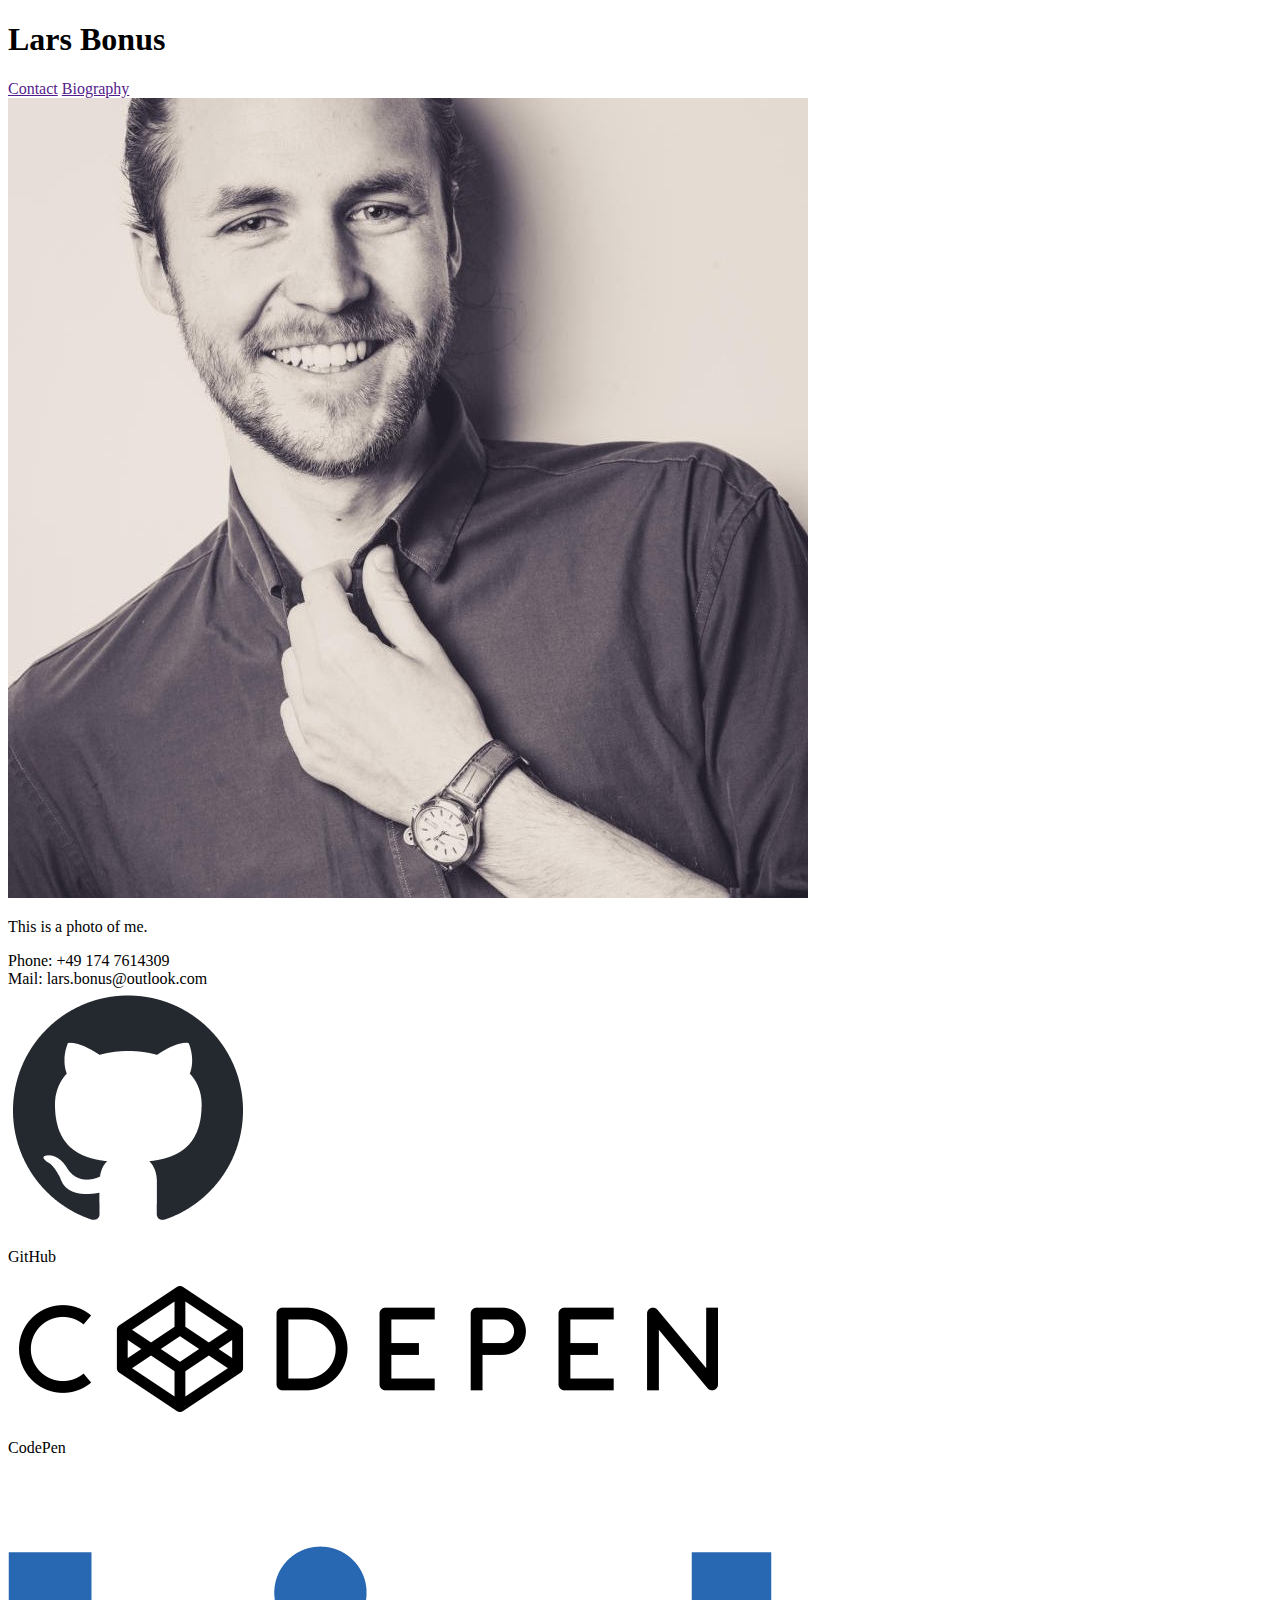
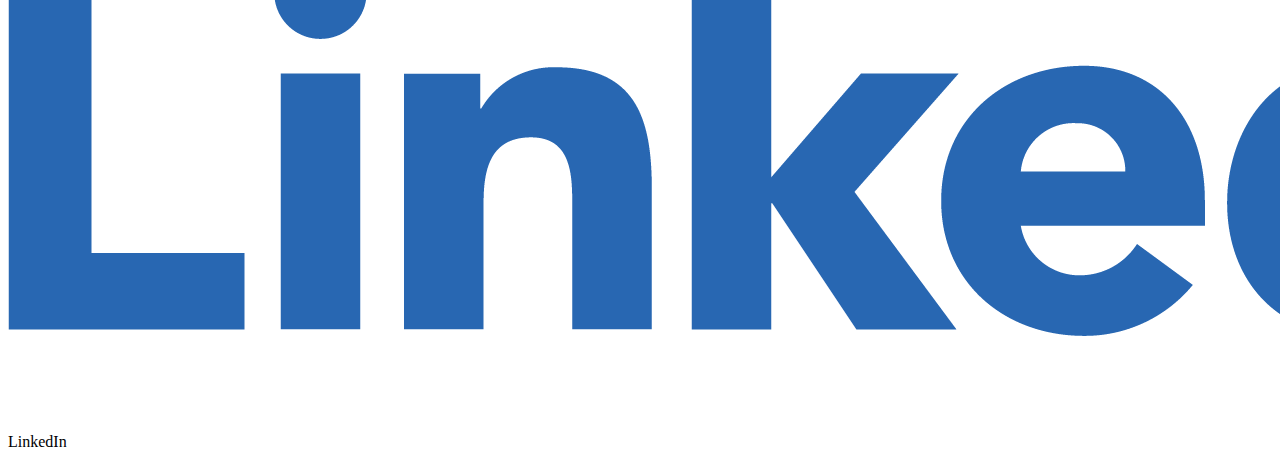
==== mywebsite/index.html @ 06025b39 "add content to personal website" ====
<!DOCTYPE html>
<html lang="en">
  <head>
    <meta charset="UTF-8" />
    <meta http-equiv="X-UA-Compatible" content="IE=edge" />
    <meta name="viewport" content="width=device-width, initial-scale=1.0" />
    <title>Document</title>
  </head>
  <body>
    <header>
      <h1>Lars Bonus</h1>
      <nav>
        <a href="">Contact</a>
        <a href="">Biography</a>
      </nav>
    </header>
    <section id="picture">
      <article>
        <img
          src="assets/JPEG_20200526_043724_3762250490343282501.png"
          alt="Picture of Lars Bonus"
        />
      </article>
      <p>This is a photo of me.</p>
    </section>
    <section id="contact">
      <article>Phone: +49 174 7614309</article>
      <article>Mail: lars.bonus@outlook.com</article>
      <article>
        <img src="assets/github-mark.png" alt="GitHub Logo" />
        <p>GitHub</p>
      </article>
      <article>
        <img src="assets/CodePen_logo.png" alt="CodePen Logo" />
        <p>CodePen</p>
      </article>
      <article>
        <img src="assets/LI-Logo.png" alt="LinkedIn Logo" />
        <p>LinkedIn</p>
      </article>
    </section>
  </body>
</html>
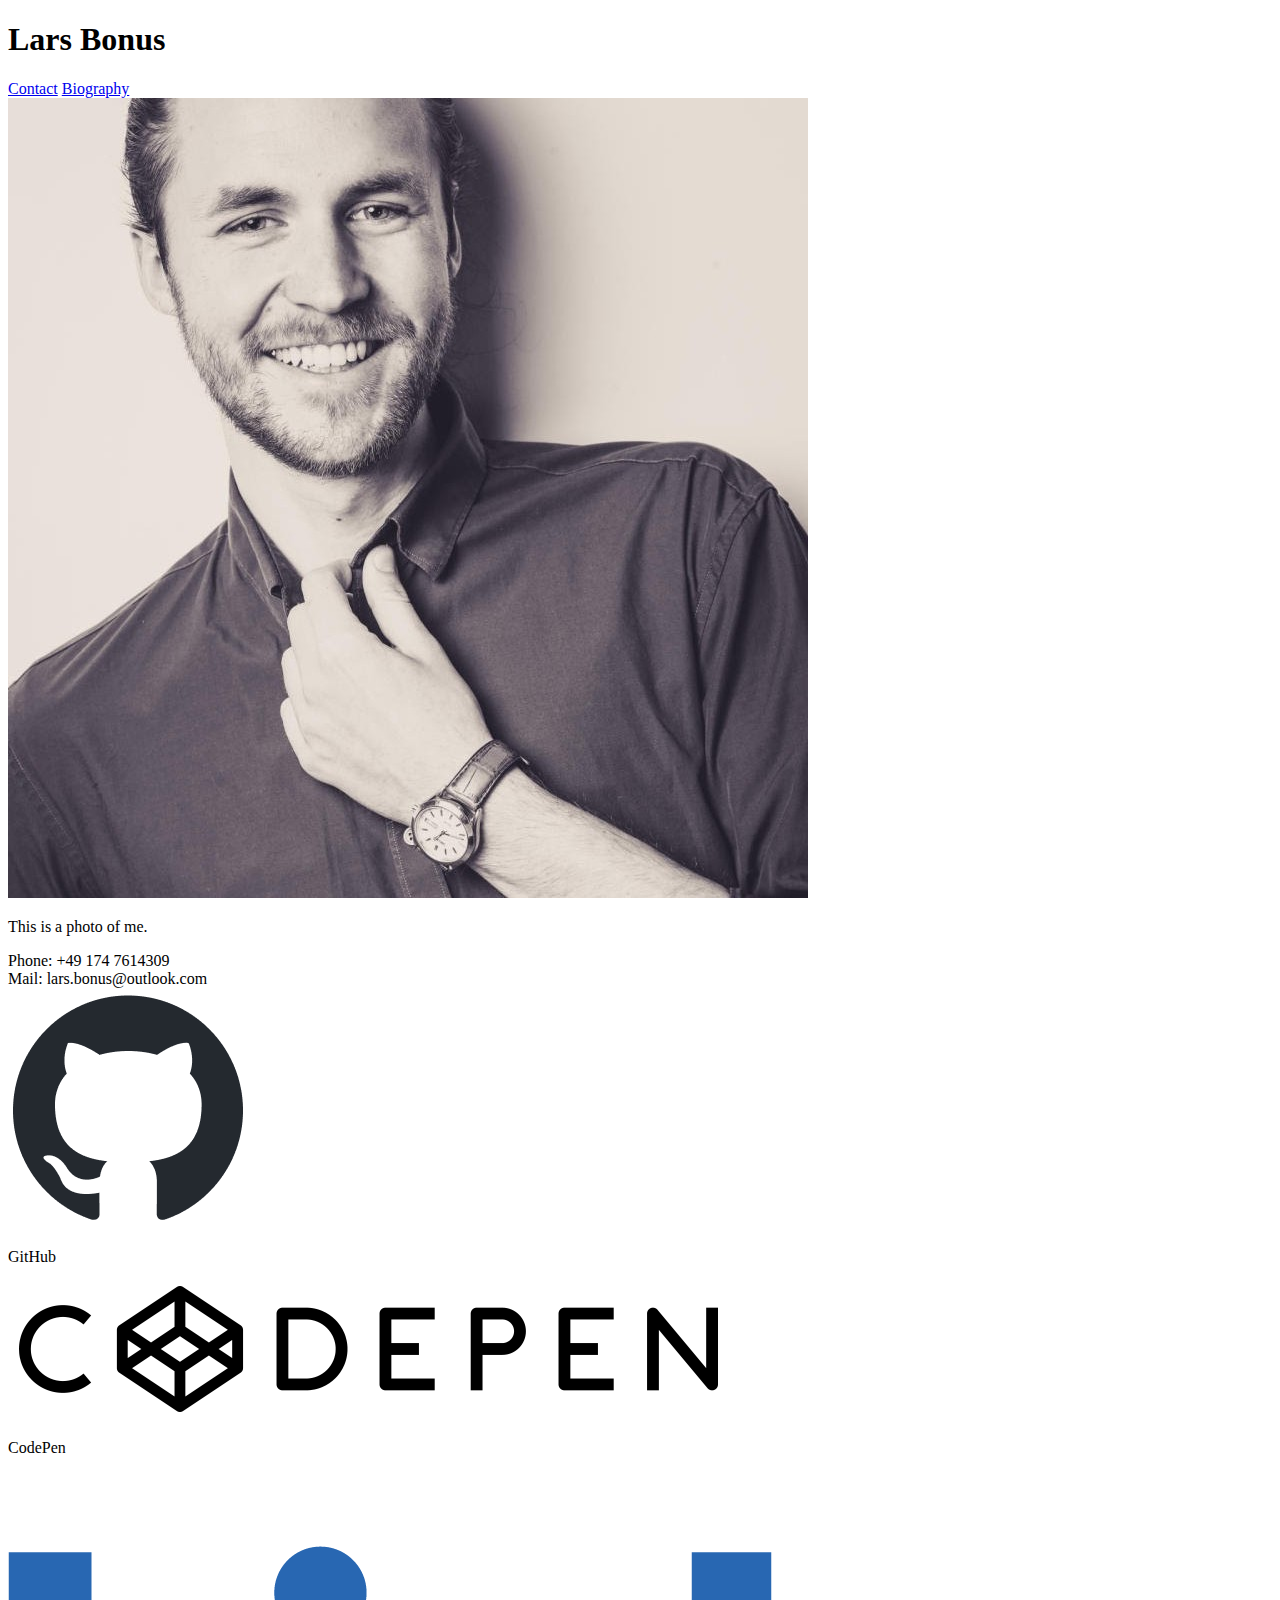
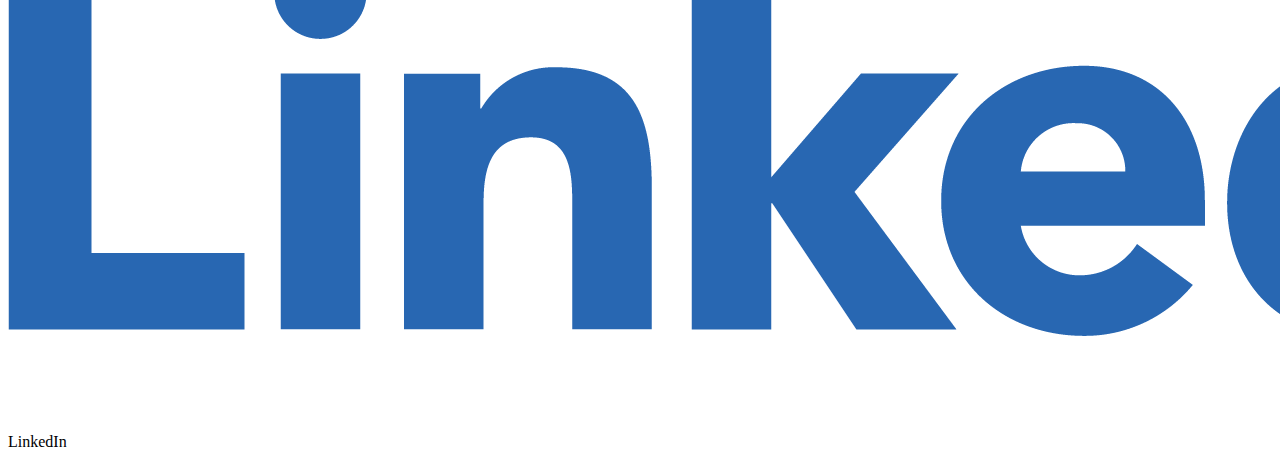
==== commit 0f893fcf: "add content" ====
--- a/mywebsite/index.html
+++ b/mywebsite/index.html
@@ -10,8 +10,8 @@
     <header>
       <h1>Lars Bonus</h1>
       <nav>
-        <a href="">Contact</a>
-        <a href="">Biography</a>
+        <a href="#contact">Contact</a>
+        <a href="#cv">Biography</a>
       </nav>
     </header>
     <section id="picture">
@@ -39,5 +39,6 @@
         <p>LinkedIn</p>
       </article>
     </section>
+    <section id="cv"></section>
   </body>
 </html>
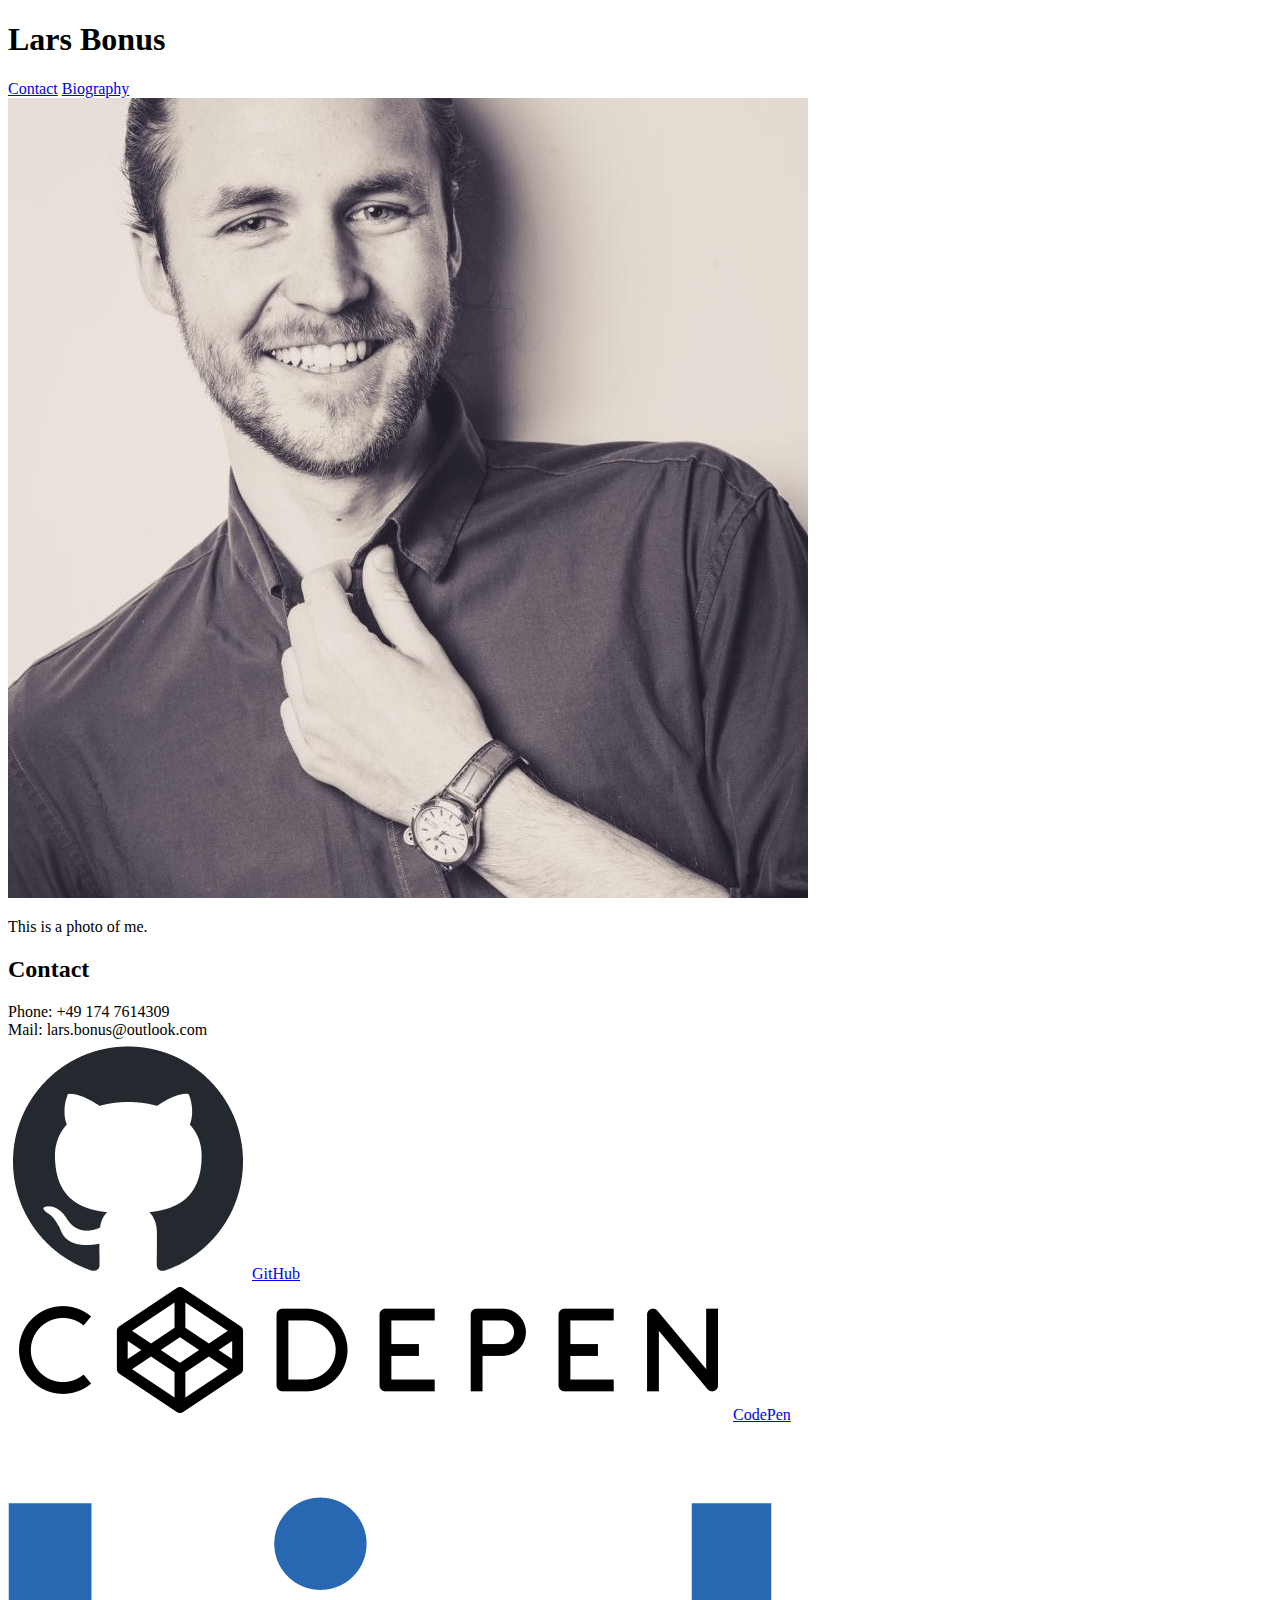
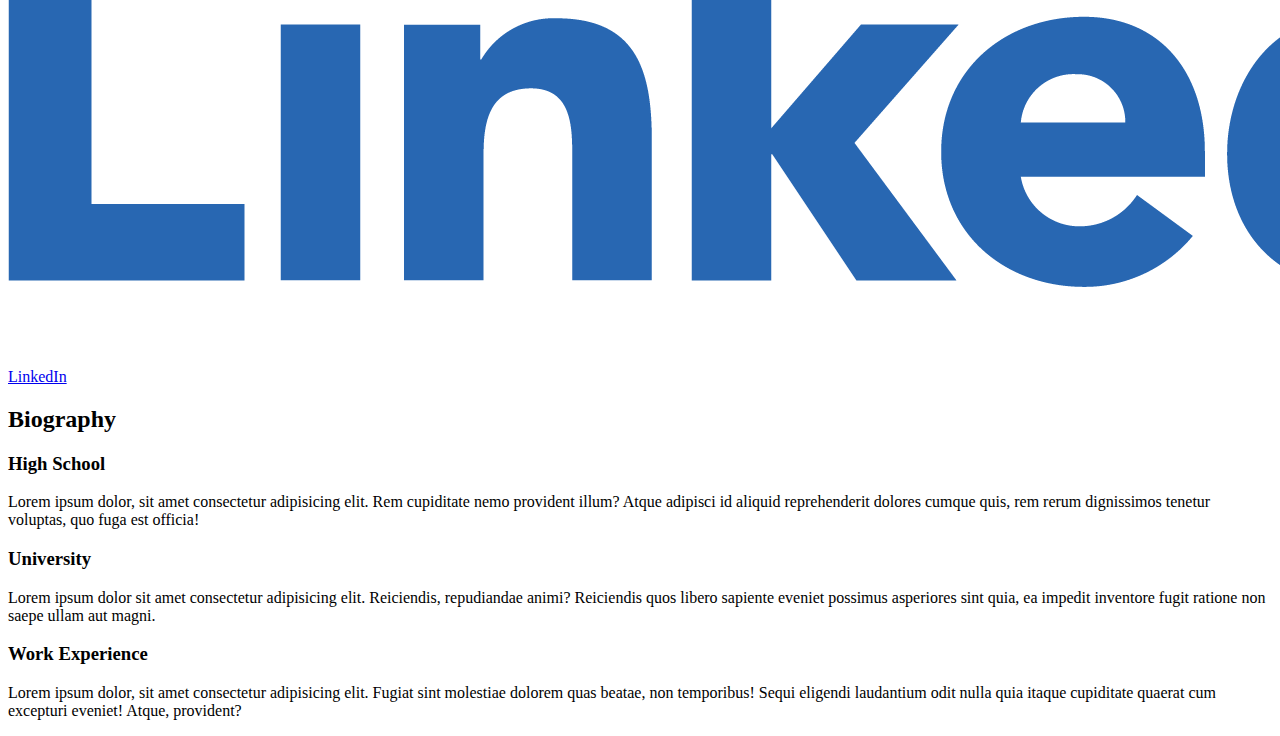
==== commit 054724a6: "add content" ====
--- a/mywebsite/index.html
+++ b/mywebsite/index.html
@@ -24,21 +24,51 @@
       <p>This is a photo of me.</p>
     </section>
     <section id="contact">
+      <h2>Contact</h2>
       <article>Phone: +49 174 7614309</article>
       <article>Mail: lars.bonus@outlook.com</article>
       <article>
         <img src="assets/github-mark.png" alt="GitHub Logo" />
-        <p>GitHub</p>
+        <a href="https://github.com/gitboej">GitHub</a>
       </article>
       <article>
         <img src="assets/CodePen_logo.png" alt="CodePen Logo" />
-        <p>CodePen</p>
+        <a href="https://codepen.io/codeboej">CodePen</a>
       </article>
       <article>
         <img src="assets/LI-Logo.png" alt="LinkedIn Logo" />
-        <p>LinkedIn</p>
+        <a href="https://www.linkedin.com/in/lars-bonus-bb8b88151/">LinkedIn</a>
       </article>
     </section>
-    <section id="cv"></section>
+    <section id="cv">
+      <h2>Biography</h2>
+      <article>
+        <h3>High School</h3>
+        <p>
+          Lorem ipsum dolor, sit amet consectetur adipisicing elit. Rem
+          cupiditate nemo provident illum? Atque adipisci id aliquid
+          reprehenderit dolores cumque quis, rem rerum dignissimos tenetur
+          voluptas, quo fuga est officia!
+        </p>
+      </article>
+      <article>
+        <h3>University</h3>
+        <p>
+          Lorem ipsum dolor sit amet consectetur adipisicing elit. Reiciendis,
+          repudiandae animi? Reiciendis quos libero sapiente eveniet possimus
+          asperiores sint quia, ea impedit inventore fugit ratione non saepe
+          ullam aut magni.
+        </p>
+      </article>
+      <article>
+        <h3>Work Experience</h3>
+        <p>
+          Lorem ipsum dolor, sit amet consectetur adipisicing elit. Fugiat sint
+          molestiae dolorem quas beatae, non temporibus! Sequi eligendi
+          laudantium odit nulla quia itaque cupiditate quaerat cum excepturi
+          eveniet! Atque, provident?
+        </p>
+      </article>
+    </section>
   </body>
 </html>
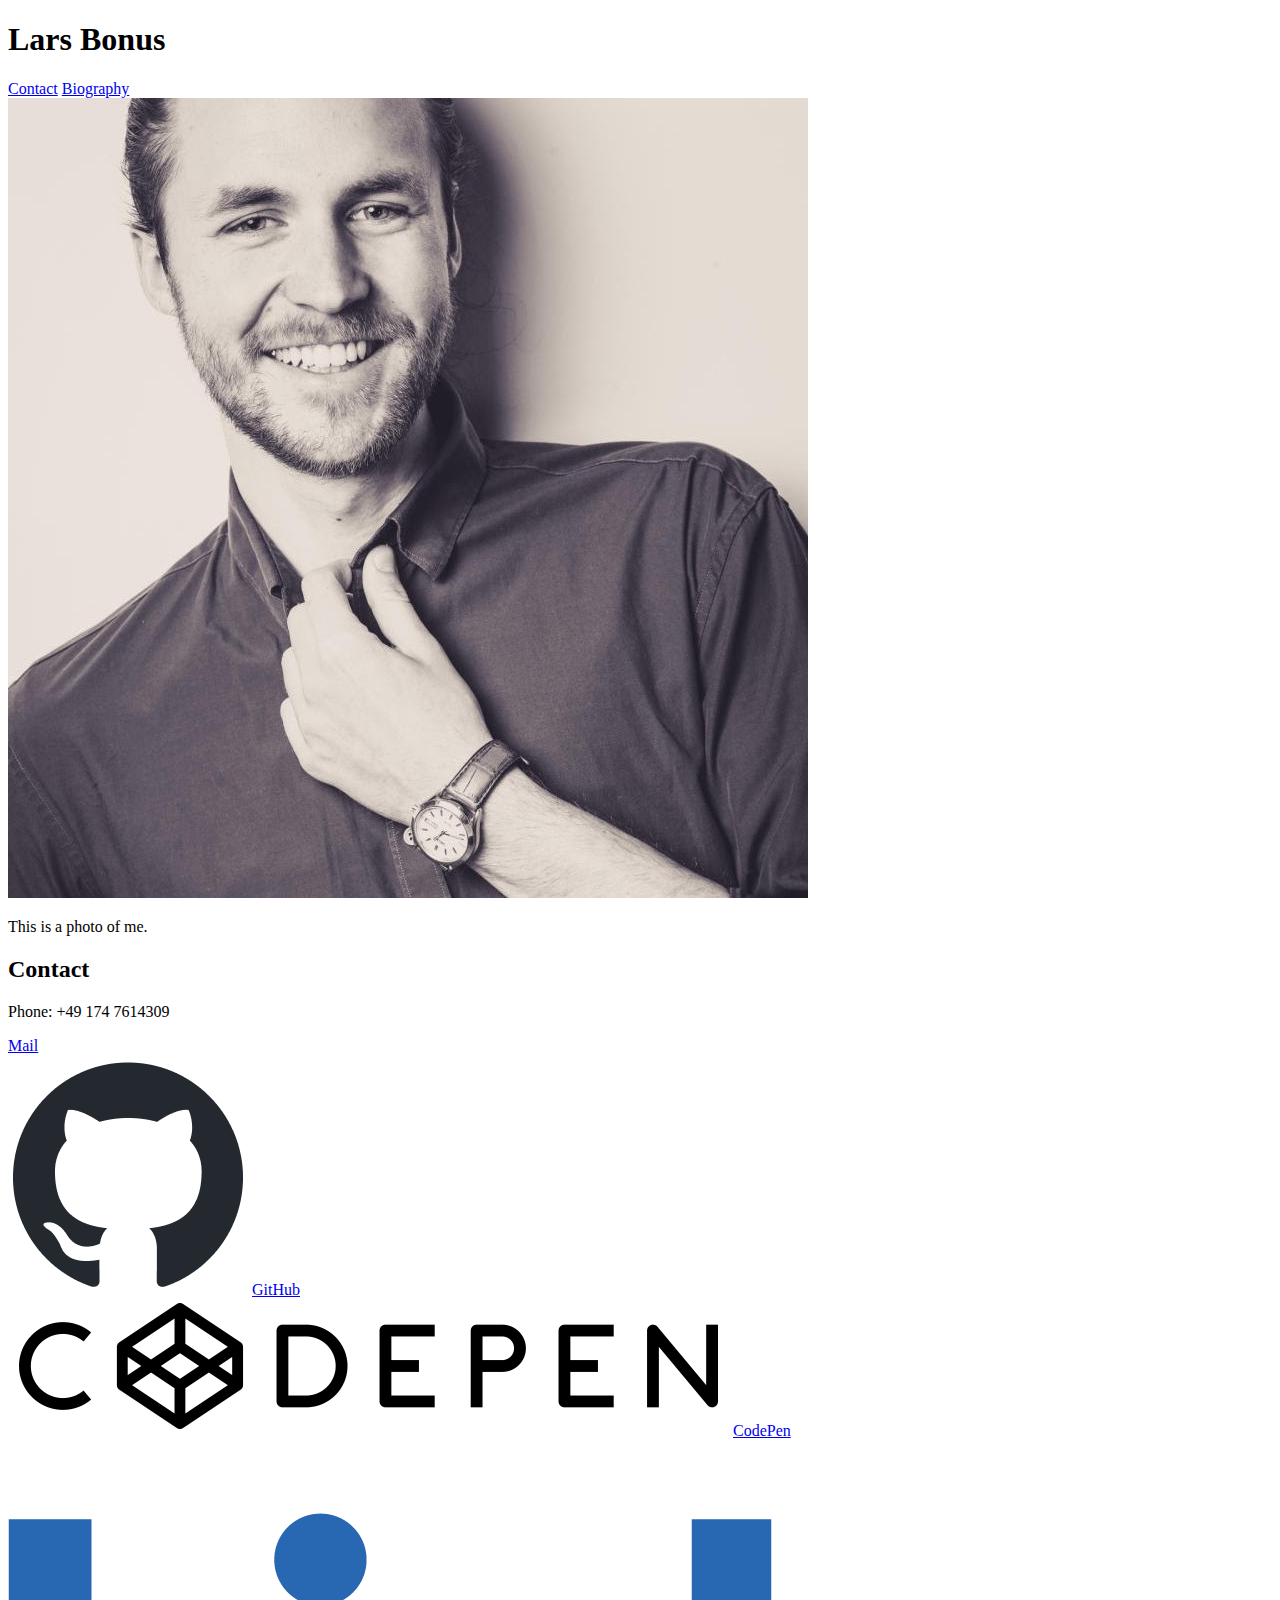
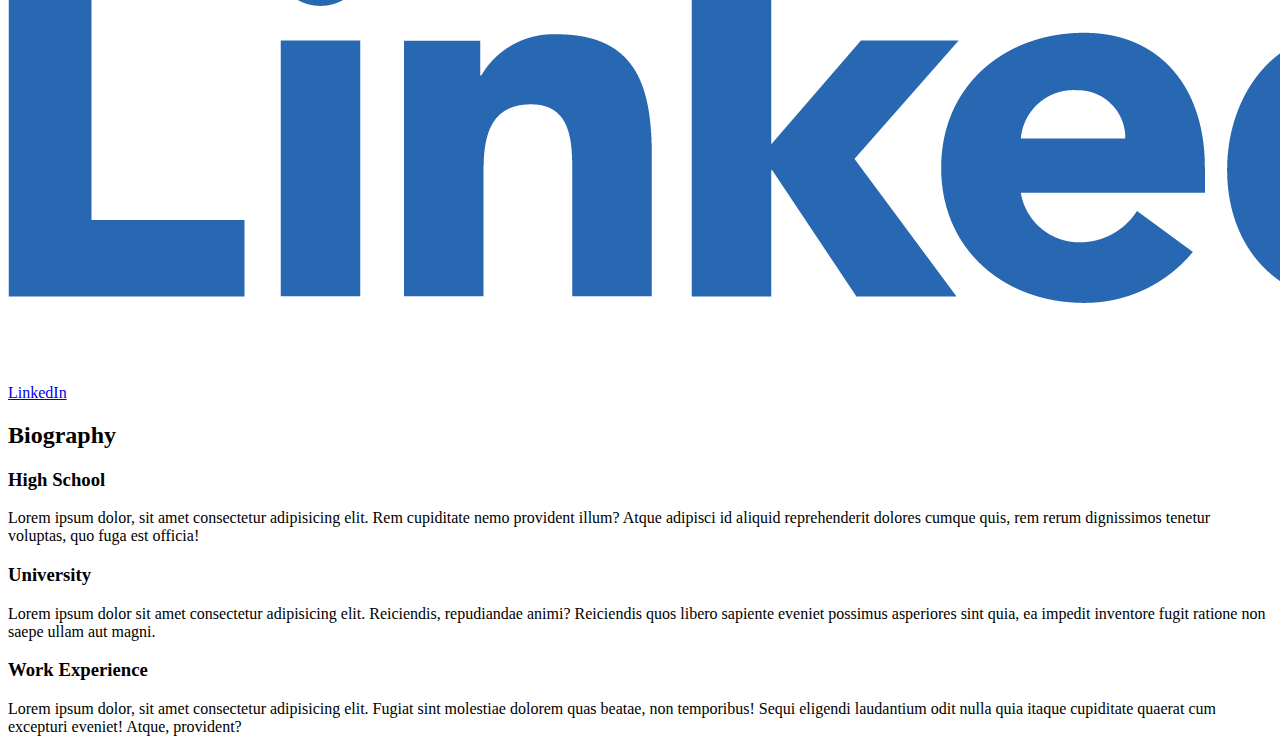
==== commit 19633ced: "edit website" ====
--- a/mywebsite/index.html
+++ b/mywebsite/index.html
@@ -25,8 +25,10 @@
     </section>
     <section id="contact">
       <h2>Contact</h2>
-      <article>Phone: +49 174 7614309</article>
-      <article>Mail: lars.bonus@outlook.com</article>
+      <article>
+        <p>Phone: +49 174 7614309</p>
+        <a href="mailto:lars.bonus@outlook.com">Mail</a>
+      </article>
       <article>
         <img src="assets/github-mark.png" alt="GitHub Logo" />
         <a href="https://github.com/gitboej">GitHub</a>
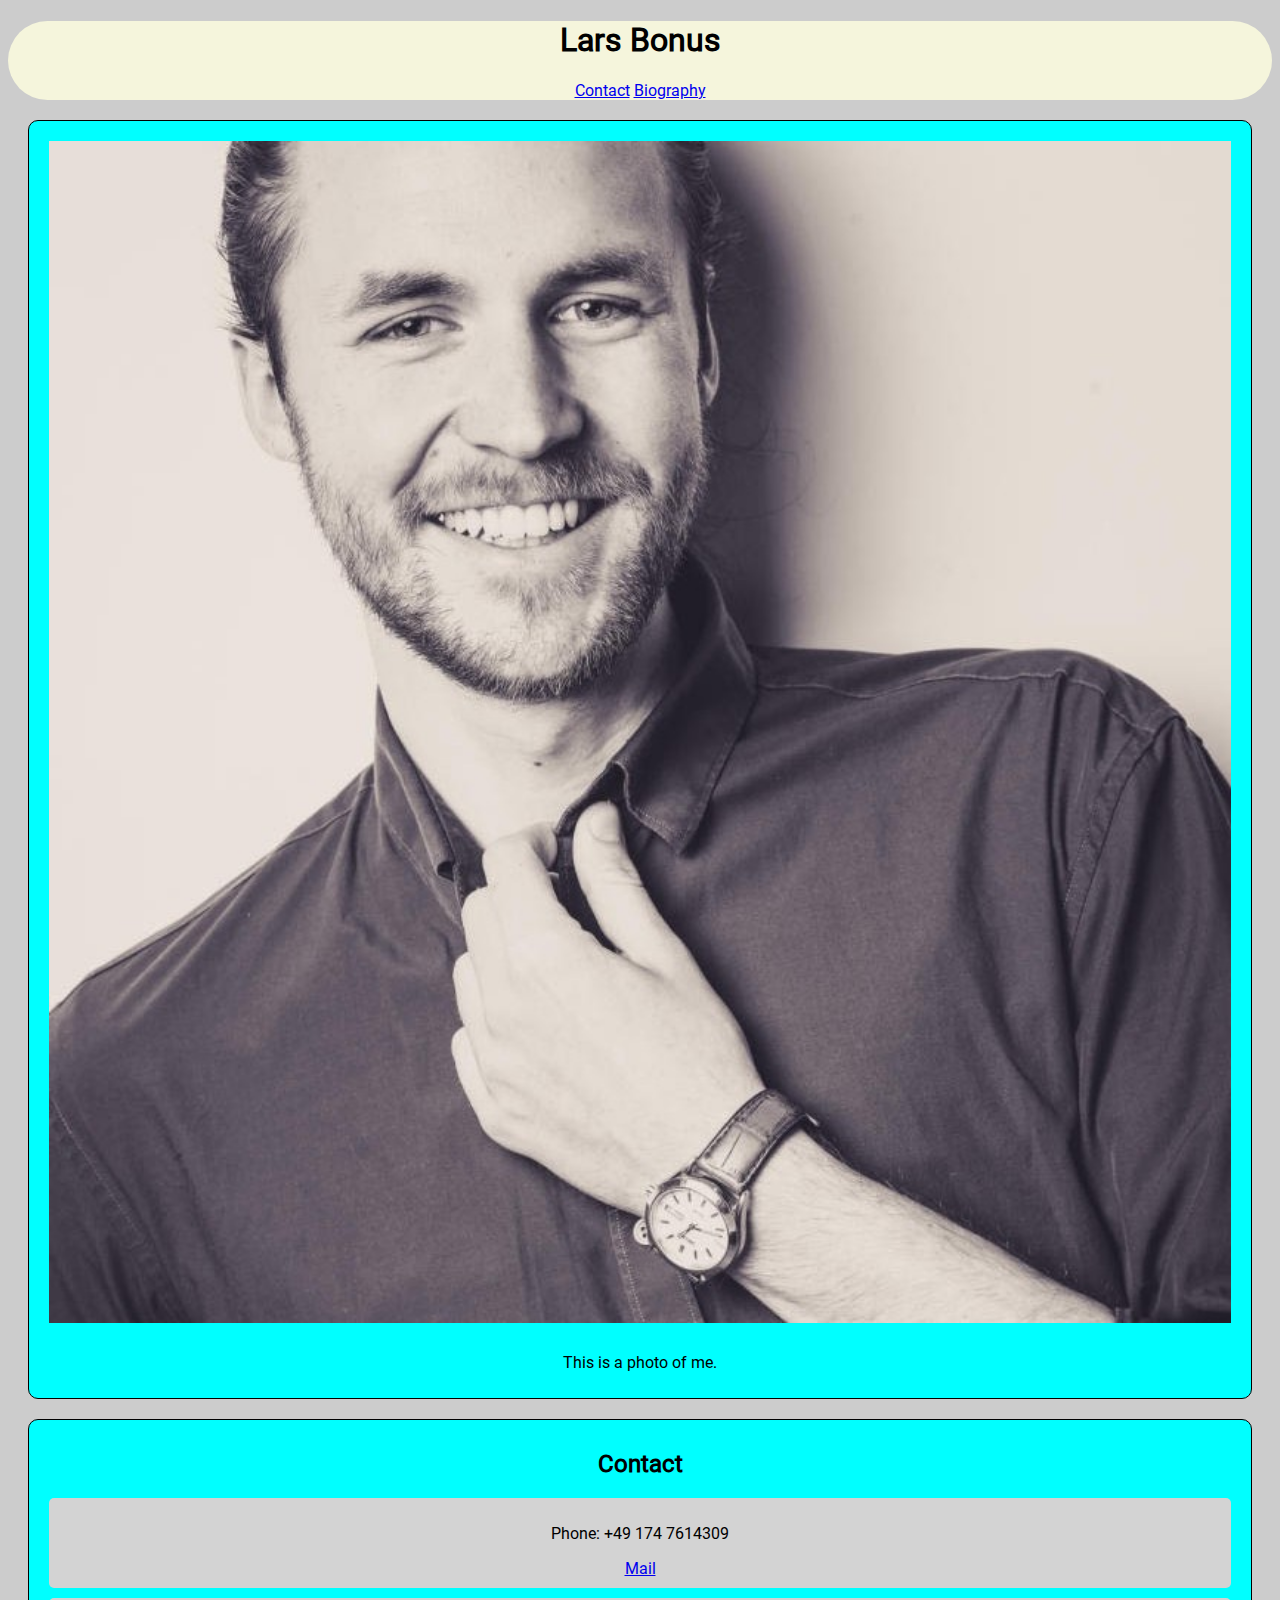
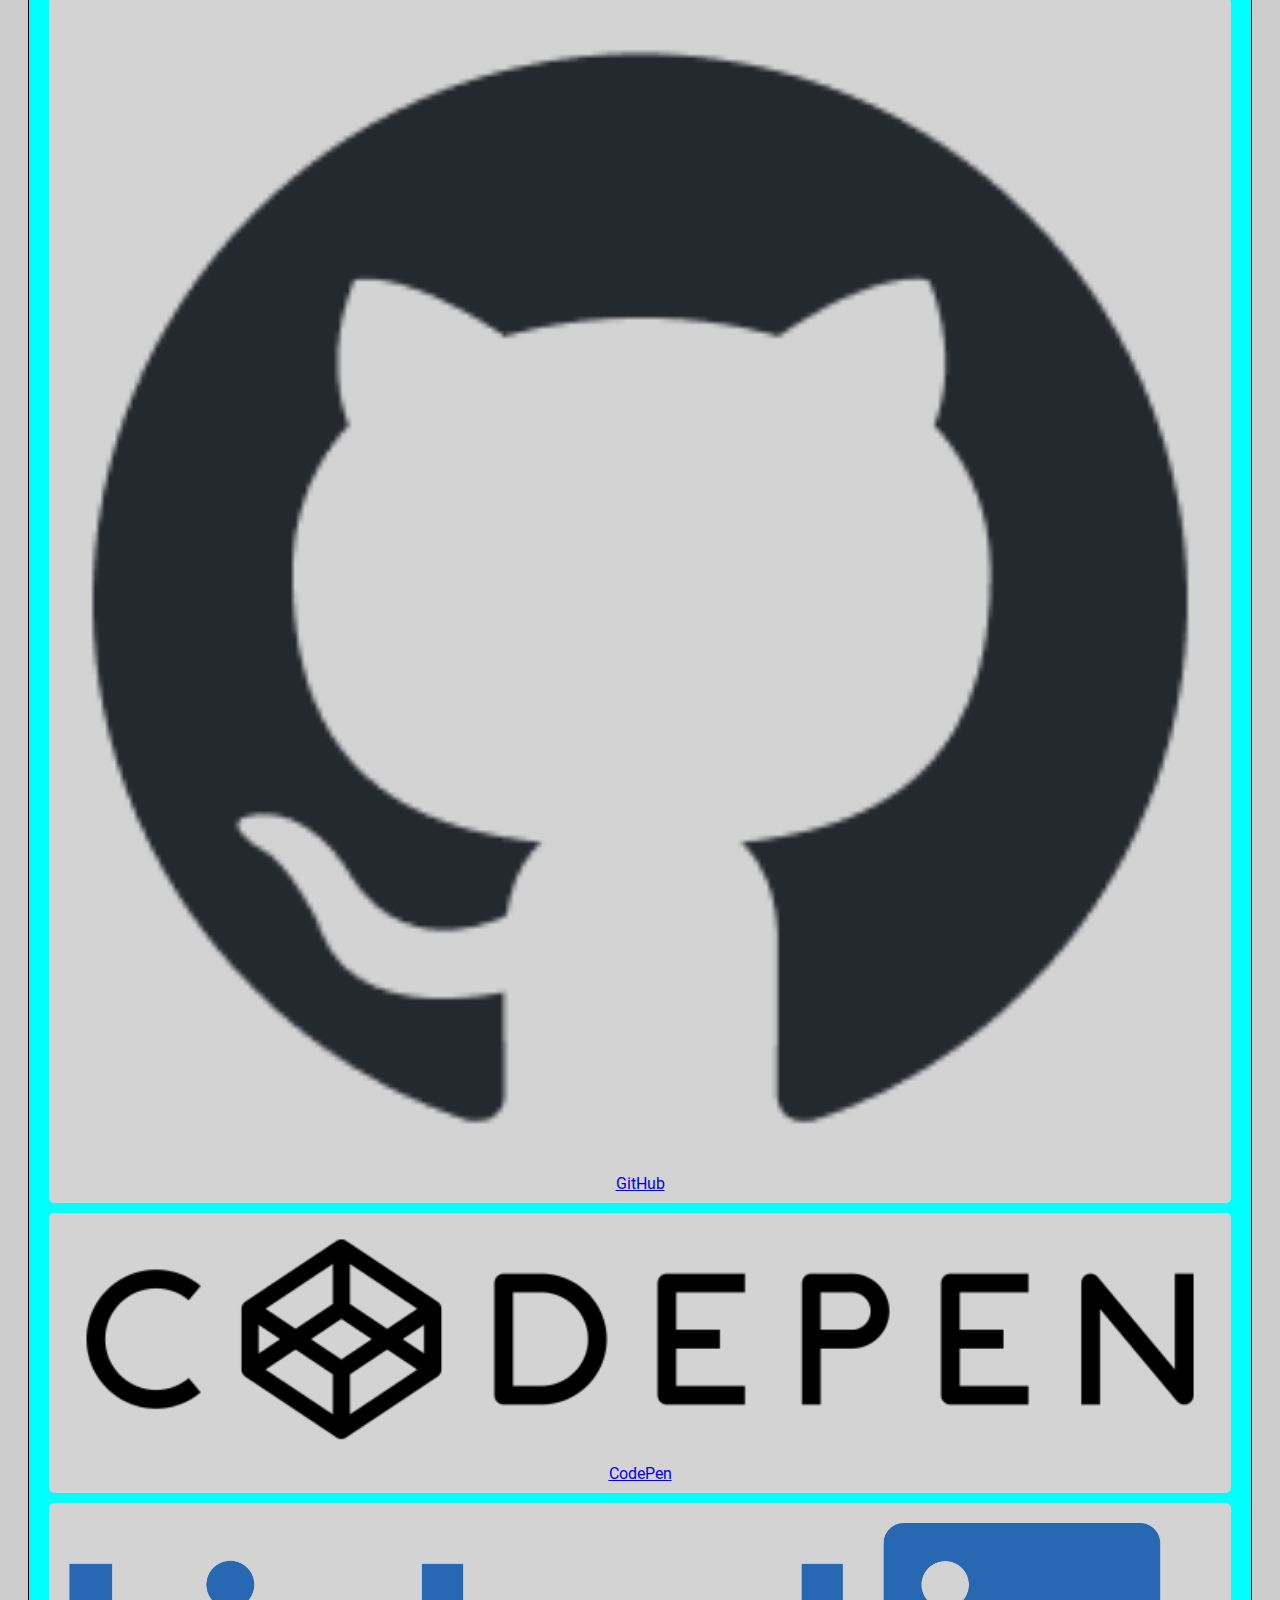
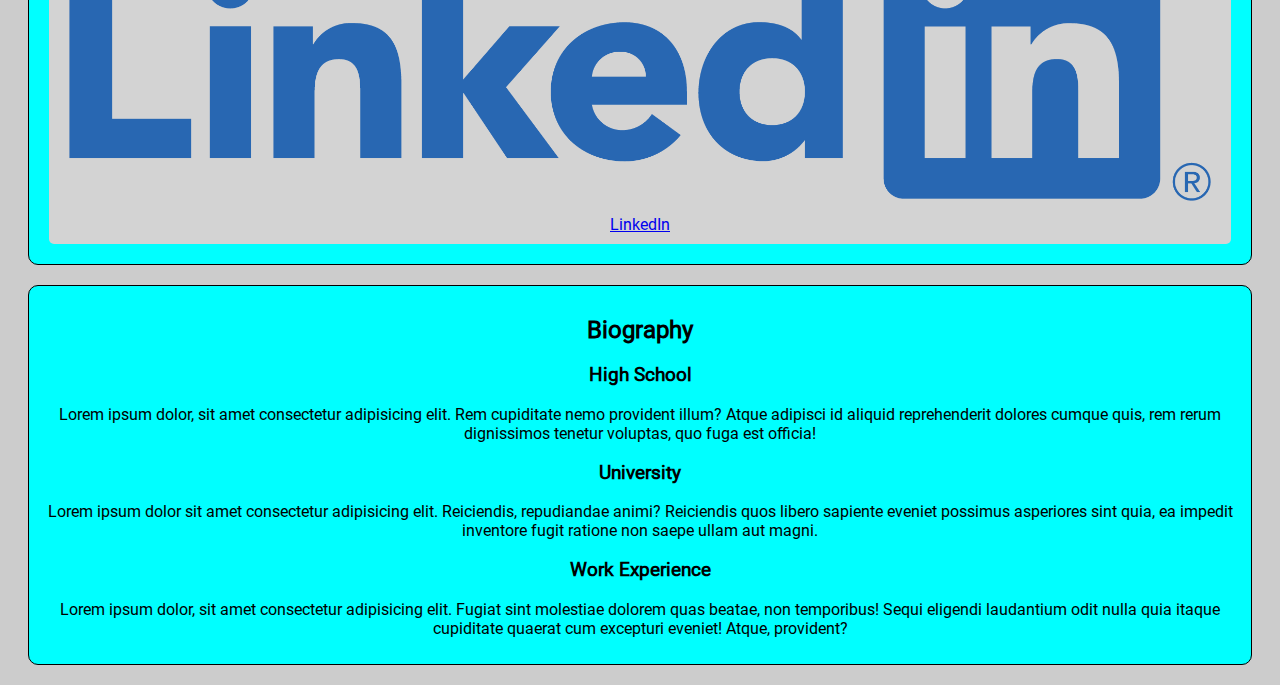
==== commit 18ce3862: "init css and add content" ====
--- a/mywebsite/index.html
+++ b/mywebsite/index.html
@@ -5,6 +5,7 @@
     <meta http-equiv="X-UA-Compatible" content="IE=edge" />
     <meta name="viewport" content="width=device-width, initial-scale=1.0" />
     <title>Document</title>
+    <link rel="stylesheet" href="css/styles.css" />
   </head>
   <body>
     <header>
--- a/mywebsite/css/styles.css
+++ b/mywebsite/css/styles.css
@@ -0,0 +1,61 @@
+/* roboto-regular - latin */
+@font-face {
+  font-display: swap; /* Check https://developer.mozilla.org/en-US/docs/Web/CSS/@font-face/font-display for other options. */
+  font-family: "Roboto";
+  font-style: normal;
+  font-weight: 400;
+  src: url("../fonts/roboto-v30-latin-regular.eot"); /* IE9 Compat Modes */
+  src: url("../fonts/roboto-v30-latin-regular.eot?#iefix")
+      format("embedded-opentype"),
+    /* IE6-IE8 */ url("../fonts/roboto-v30-latin-regular.woff2") format("woff2"),
+    /* Super Modern Browsers */ url("../fonts/roboto-v30-latin-regular.woff")
+      format("woff"),
+    /* Modern Browsers */ url("../fonts/roboto-v30-latin-regular.ttf")
+      format("truetype"),
+    /* Safari, Android, iOS */
+      url("../fonts/roboto-v30-latin-regular.svg#Roboto") format("svg"); /* Legacy iOS */
+}
+
+* {
+  box-sizing: border-box;
+}
+
+body {
+  font-family: Roboto;
+  text-align: center;
+  background-image: url(../assets/Nighthawks_by_Edward_Hopper_1942.jpg);
+  background-color: #cccccc;
+  height: 100%;
+  background-position: center;
+  background-repeat: no-repeat;
+  background-size: cover;
+  position: relative;
+}
+
+header {
+  background-color: beige;
+  border-radius: 40px;
+}
+
+section {
+  background-color: aqua;
+  border-radius: 10px;
+  border: 1px solid black;
+  margin: 20px;
+  padding: 10px;
+}
+
+#contact article {
+  background-color: lightgray;
+  padding: 10px;
+  margin: 10px;
+  border-radius: 5px;
+}
+
+img {
+  width: 100%;
+  height: auto;
+  align-items: center;
+  padding: 10px;
+  margin: auto;
+}
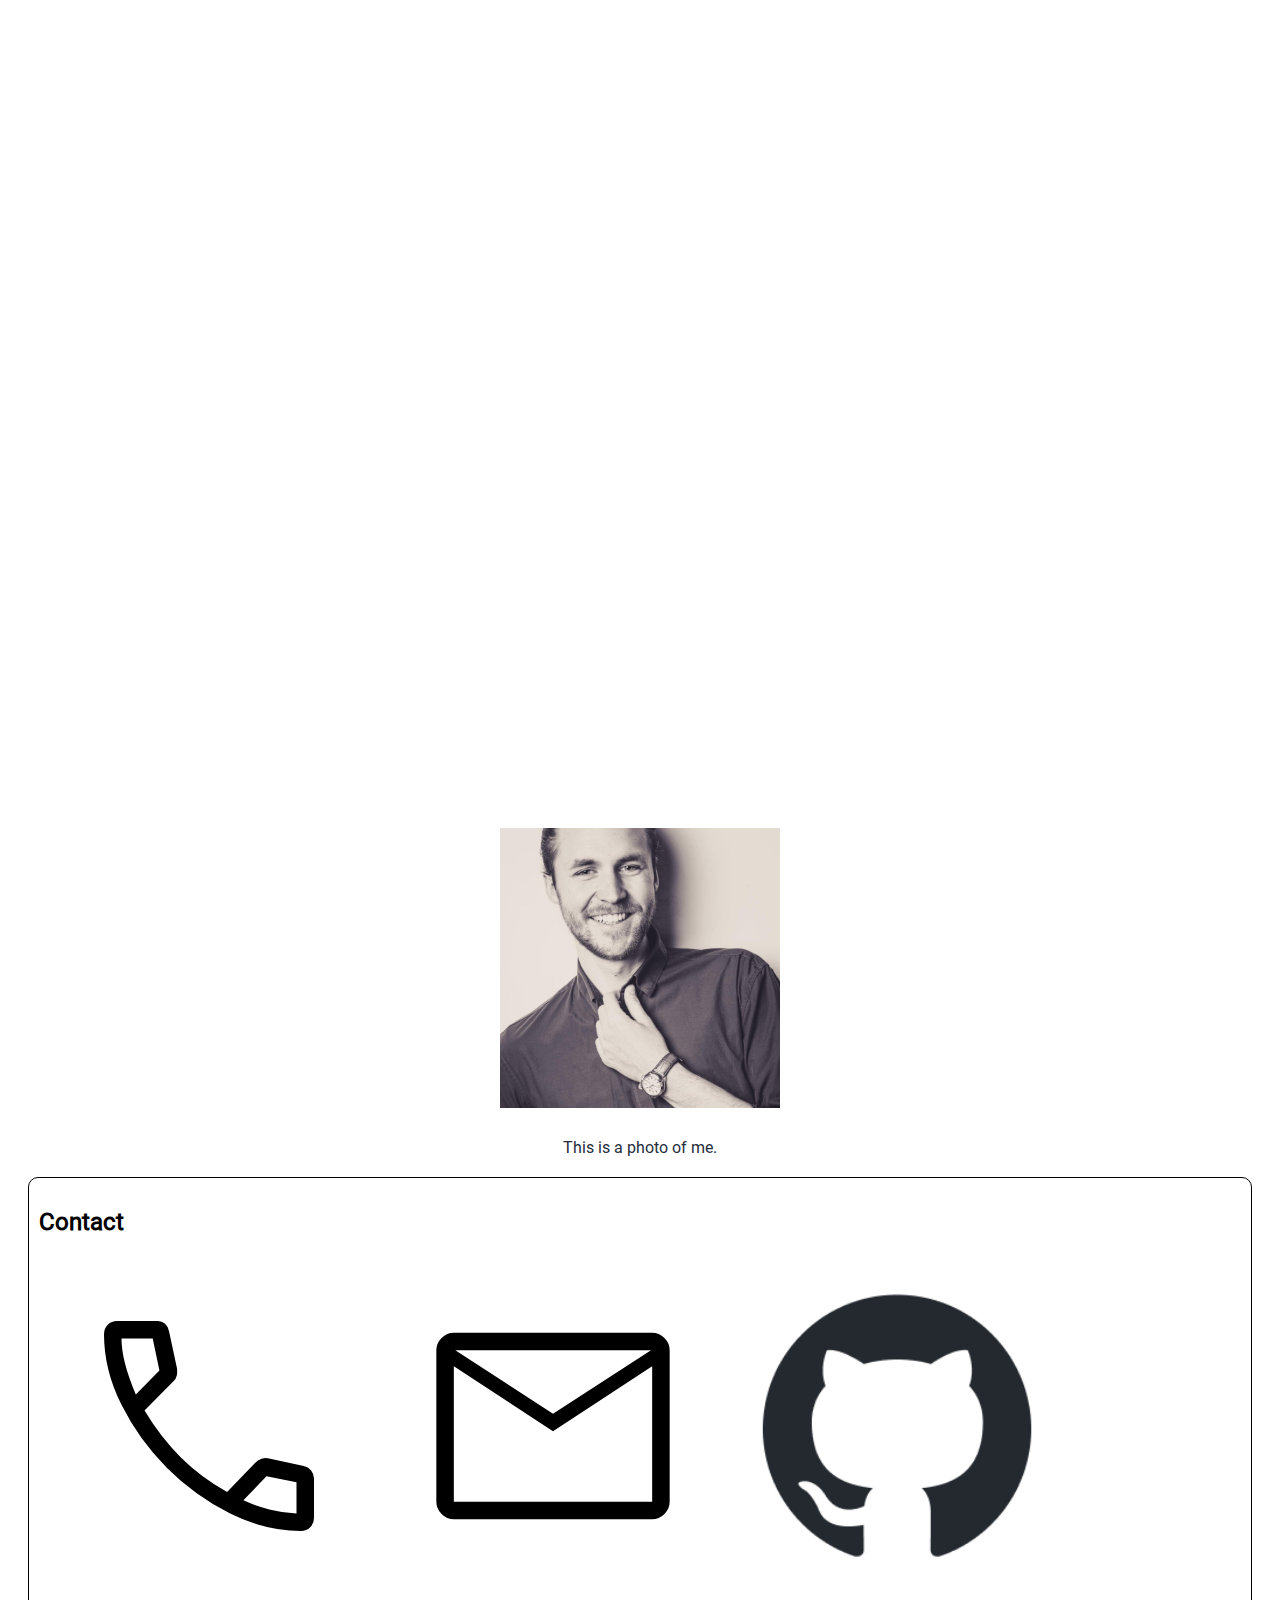
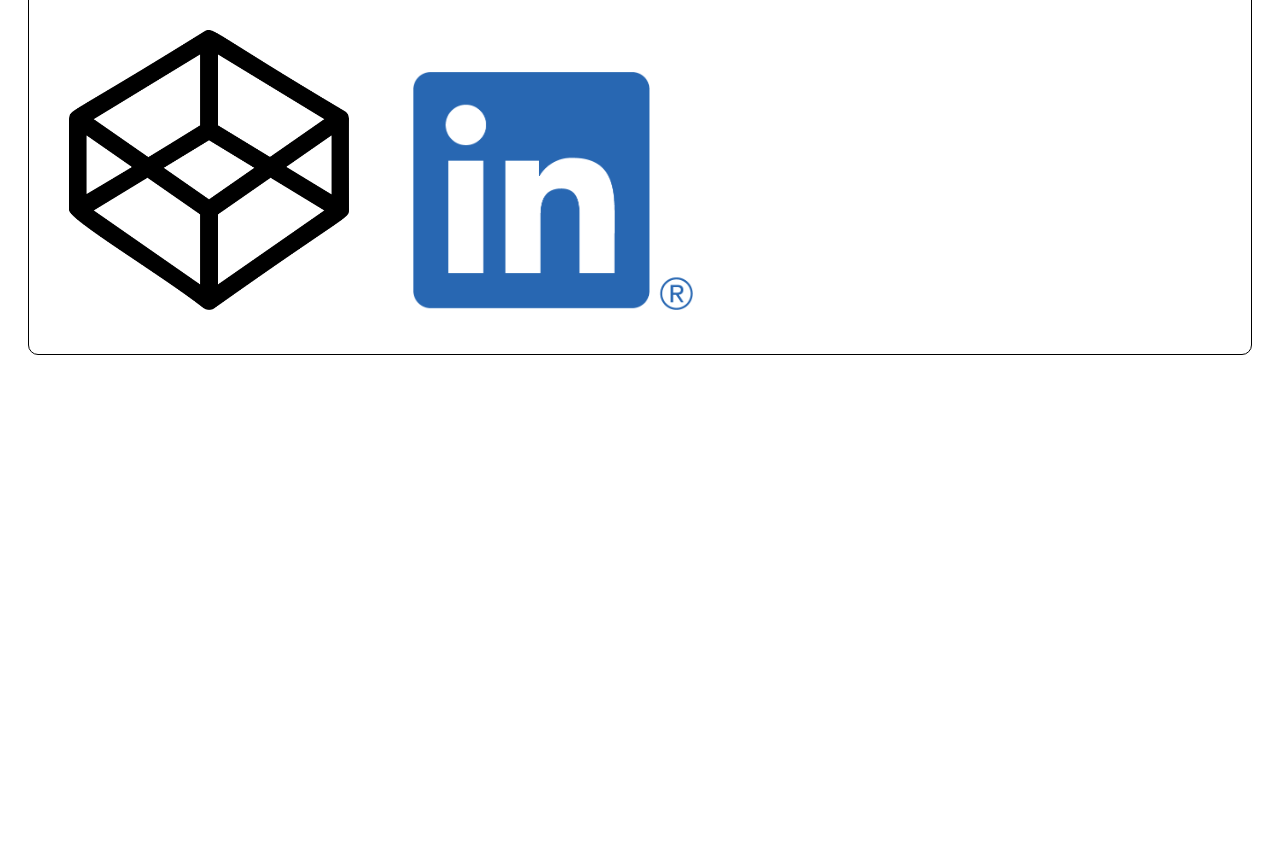
==== commit d46ab8f5: "edit index and styles" ====
--- a/mywebsite/index.html
+++ b/mywebsite/index.html
@@ -8,44 +8,55 @@
     <link rel="stylesheet" href="css/styles.css" />
   </head>
   <body>
-    <header>
+    <header class="title">
       <h1>Lars Bonus</h1>
       <nav>
-        <a href="#contact">Contact</a>
-        <a href="#cv">Biography</a>
+        <ul>
+          <li><a href="#contact">Contact</a></li>
+          <li><a href="#cv">Biography</a></li>
+        </ul>
       </nav>
     </header>
-    <section id="picture">
-      <article>
+    <section class="picture">
+      <figure>
         <img
           src="assets/JPEG_20200526_043724_3762250490343282501.png"
           alt="Picture of Lars Bonus"
         />
+      </figure>
+      <figcaption>This is a photo of me.</figcaption>
+    </section>
+    <section class="contact" id="contact">
+      <h2>Contact</h2>
+      <article class="contact__card">
+        <a href="tel:00491747614309">
+          <img src="assets/phone-icon.svg" alt="Phone Icon" />
+        </a>
       </article>
-      <p>This is a photo of me.</p>
-    </section>
-    <section id="contact">
-      <h2>Contact</h2>
-      <article>
-        <p>Phone: +49 174 7614309</p>
-        <a href="mailto:lars.bonus@outlook.com">Mail</a>
+      <article class="contact__card">
+        <a href="mailto:lars.bonus@outlook.com">
+          <img src="assets/mail-icon.svg" alt="Mail Icon" />
+        </a>
       </article>
-      <article>
-        <img src="assets/github-mark.png" alt="GitHub Logo" />
-        <a href="https://github.com/gitboej">GitHub</a>
+      <article class="contact__card">
+        <a href="https://github.com/gitboej">
+          <img src="assets/github-mark.png" alt="GitHub Logo" />
+        </a>
       </article>
-      <article>
-        <img src="assets/CodePen_logo.png" alt="CodePen Logo" />
-        <a href="https://codepen.io/codeboej">CodePen</a>
+      <article class="contact__card">
+        <a href="https://codepen.io/codeboej">
+          <img src="assets/codepen_small-logo.png" alt="CodePen Logo" />
+        </a>
       </article>
-      <article>
-        <img src="assets/LI-Logo.png" alt="LinkedIn Logo" />
-        <a href="https://www.linkedin.com/in/lars-bonus-bb8b88151/">LinkedIn</a>
+      <article class="contact__card">
+        <a href="https://www.linkedin.com/in/lars-bonus-bb8b88151/">
+          <img src="assets/LI-In-Bug.png" alt="LinkedIn Logo" />
+        </a>
       </article>
     </section>
-    <section id="cv">
+    <section class="biography" id="cv">
       <h2>Biography</h2>
-      <article>
+      <article class="biography__card">
         <h3>High School</h3>
         <p>
           Lorem ipsum dolor, sit amet consectetur adipisicing elit. Rem
@@ -54,7 +65,7 @@
           voluptas, quo fuga est officia!
         </p>
       </article>
-      <article>
+      <article class="biography__card">
         <h3>University</h3>
         <p>
           Lorem ipsum dolor sit amet consectetur adipisicing elit. Reiciendis,
@@ -63,7 +74,7 @@
           ullam aut magni.
         </p>
       </article>
-      <article>
+      <article class="biography__card">
         <h3>Work Experience</h3>
         <p>
           Lorem ipsum dolor, sit amet consectetur adipisicing elit. Fugiat sint
@@ -72,6 +83,15 @@
           eveniet! Atque, provident?
         </p>
       </article>
+      <article class="biography__card">
+        <h3>Skills</h3>
+        <p>
+          Lorem, ipsum dolor sit amet consectetur adipisicing elit. Amet at
+          perferendis delectus facere corporis quae perspiciatis repellat
+          impedit voluptatibus similique nihil mollitia nisi temporibus vitae
+          magni, illum ab quasi consequatur?
+        </p>
+      </article>
     </section>
   </body>
 </html>
--- a/mywebsite/css/styles.css
+++ b/mywebsite/css/styles.css
@@ -1,3 +1,5 @@
+/*product-sans*/
+@import url("https://fonts.cdnfonts.com/css/product-sans");
 /* roboto-regular - latin */
 @font-face {
   font-display: swap; /* Check https://developer.mozilla.org/en-US/docs/Web/CSS/@font-face/font-display for other options. */
@@ -16,44 +18,75 @@
       url("../fonts/roboto-v30-latin-regular.svg#Roboto") format("svg"); /* Legacy iOS */
 }
 
-* {
+*,
+*::before,
+*::after {
   box-sizing: border-box;
 }
 
 body {
   font-family: Roboto;
-  text-align: center;
   background-image: url(../assets/Nighthawks_by_Edward_Hopper_1942.jpg);
-  background-color: #cccccc;
   height: 100%;
   background-position: center;
   background-repeat: no-repeat;
   background-size: cover;
-  position: relative;
 }
 
-header {
-  background-color: beige;
-  border-radius: 40px;
+.title {
+  font-family: "Product Sans", sans-serif;
+  color: #fff;
+  border: 20px solid #fff;
+  text-align: center;
+  font-size: 80px;
+  padding: 30px;
+  margin: 20px;
 }
 
-section {
-  background-color: aqua;
+.picture {
+  background-color: #fff;
+  color: #252d3b;
+  text-align: center;
+  display: flex;
+  flex-flow: column wrap;
+}
+
+.contact {
+  background-color: #fff;
   border-radius: 10px;
   border: 1px solid black;
   margin: 20px;
   padding: 10px;
 }
 
-#contact article {
-  background-color: lightgray;
+.contact__card {
   padding: 10px;
   margin: 10px;
   border-radius: 5px;
+  display: inline-flex;
+  justify-content: center;
+}
+
+.biography {
+  border: 5px solid #fff;
+  color: #fff;
+}
+
+a:link {
+  color: #fff;
+  text-decoration: none;
+}
+
+a:visited {
+  color: #0040ff;
+}
+
+a:hover {
+  color: #ff0000;
 }
 
 img {
-  width: 100%;
+  width: 300px;
   height: auto;
   align-items: center;
   padding: 10px;
